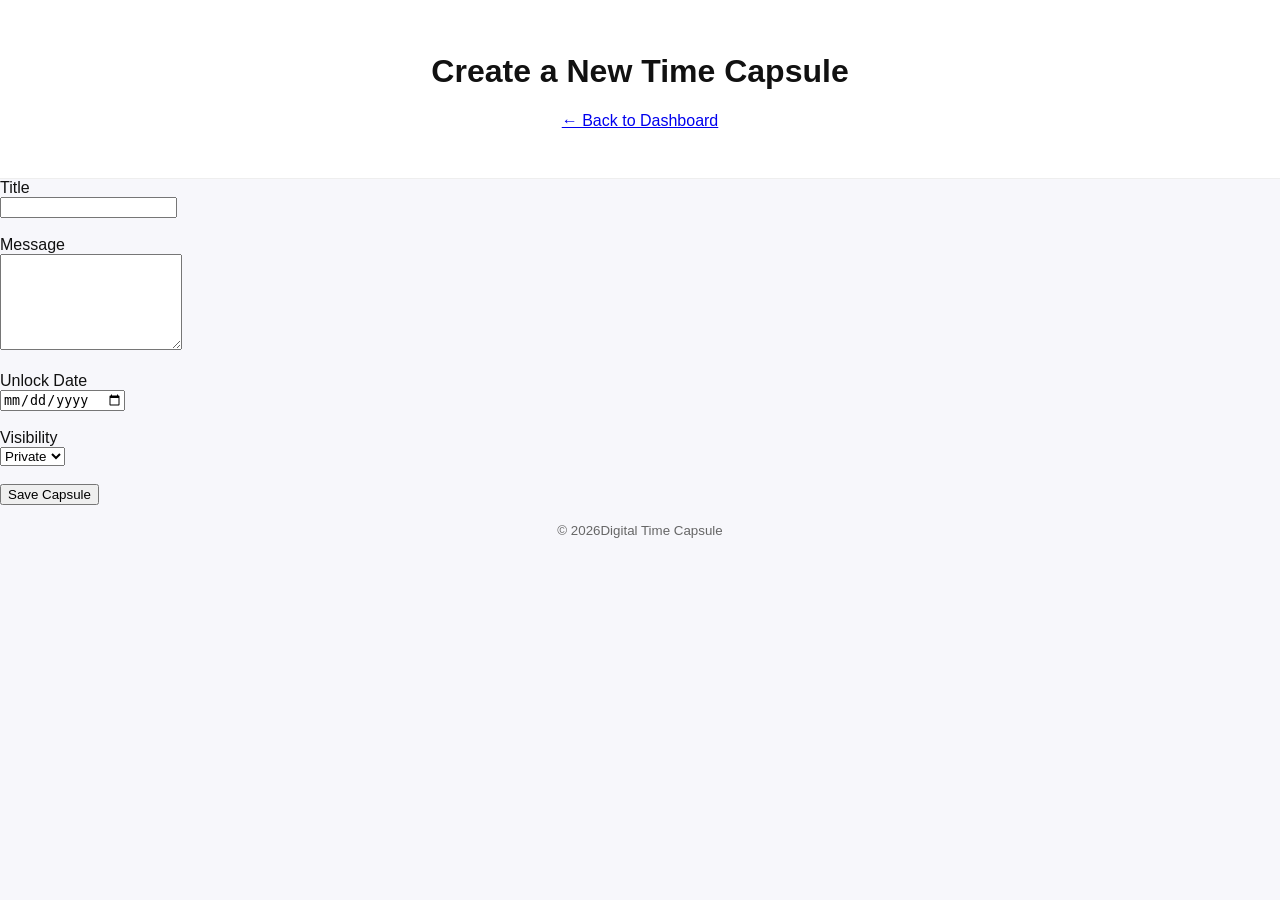
==== public/create_capsule.html @ 771338bb "Add Week 4: Capsule Management (create, edit, lock)" ====
<!DOCTYPE html>
<html lang="en">
<head>
    <meta charset="UTF-8">
    <meta name="viewport" content="width=device-width, initial-scale=1.0">
    <title>Create Capsule</title>
    <link rel="stylesheet" href="css/style.css">
</head>
<body>
    <header>
        <h1>Create a New Time Capsule</h1>
        <p><a href="dashboard.html"> ← Back to Dashboard</a></p>
    </header>

    <main>
        <form action="../src/api/create_capsule.php" method="POST">
        <div>
            <label for="title">Title</label><br>
            <input id="title" type="text" name="title" required>
        </div>
        <br>

        <div>
            <label for="message">Message</label><br>
            <textarea name="message" id="message" rows="6" required></textarea>
        </div>
        <br>

        <div>
            <label for="unlock_date">Unlock Date</label><br>
            <input type="date" id="unlock_date" name="unlock_date" required>
        </div>
        <br>

        <div>
            <label for="visibility">Visibility</label><br>
            <select name="visibility" id="visibility">
                <option value="private">Private</option>
                <option value="shared">Shared</option>
                <option value="public">Public</option>
            </select>
        </div>
        <br>

        <button type="submit">Save Capsule</button>
        </form>
    </main>

    <footer>
        <small>&copy; <span id="year"></span>Digital Time Capsule</small>
    </footer>

    <script>
        document.getElementById('year').textContent = new Date().getFullYear();
    </script>
</body>
</html>
---- public/css/style.css ----
/* Basic Starter style */
:root{--bg:#f7f7fb;--accent:#2b6cb0}
*{box-sizing: border-box}
body{
    font-family: Arial, Helvetica, sans-serif;
    margin: 0;
    background: var(--bg);
    color: #111;
}
header{
    padding: 2rem;
    text-align: center;
    background: #fff;
    border-bottom: 1px solid #eee;
}
.hero{
    padding: 4rem;
    text-align: center;
}
.btn{
    display: inline-block;
    padding: .6rem 1 rem;
    border-radius: 6px;
    background: var(--accent);
    color: #fff;
    text-decoration: none;
}
footer{
    padding: 1rem;
    text-align: center;
    color: #666;
}
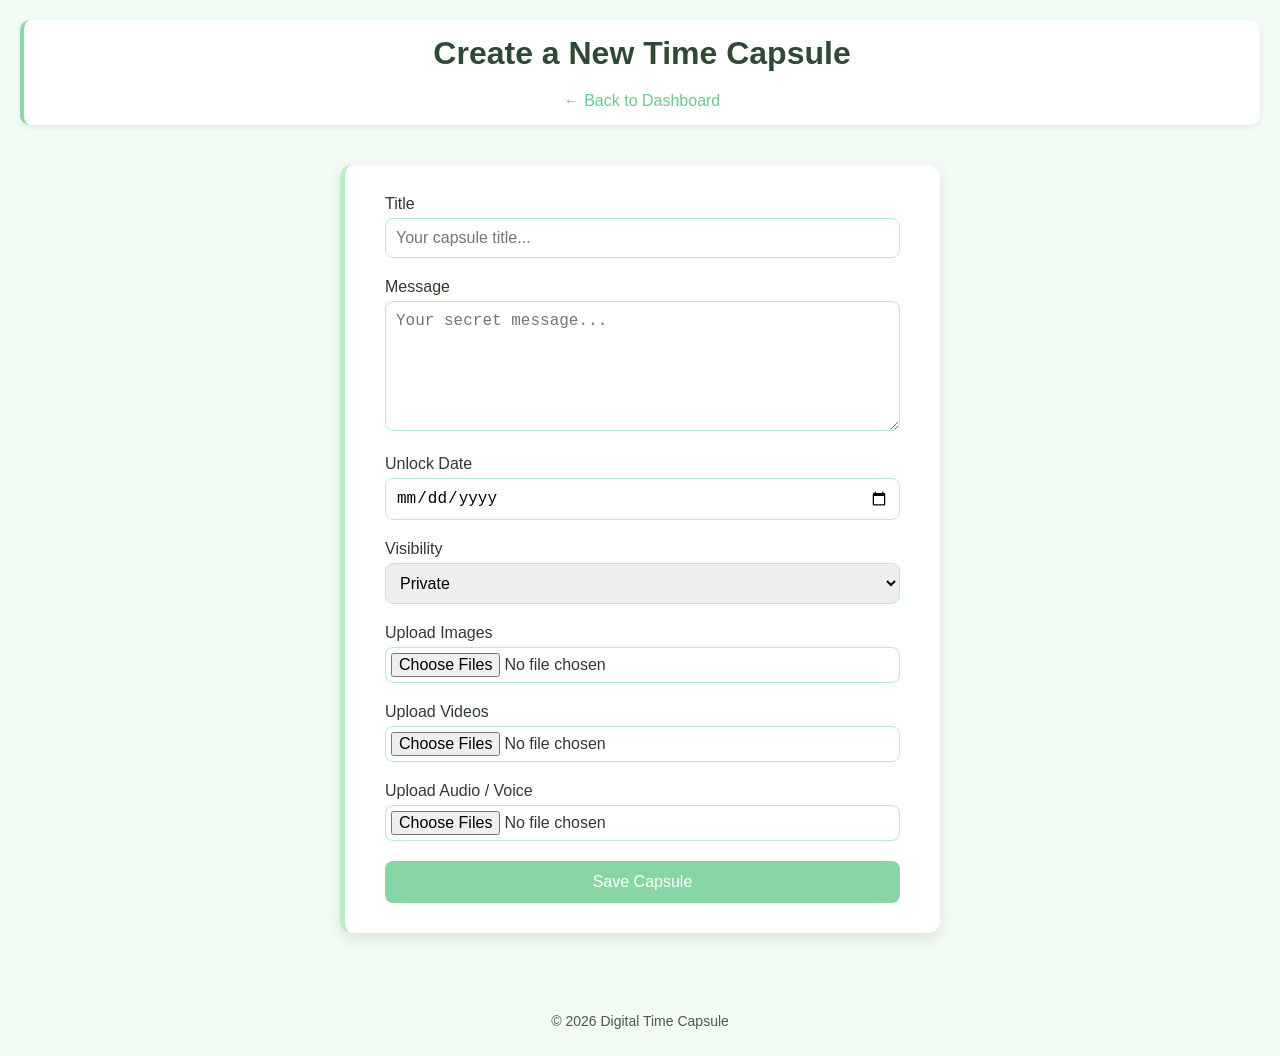
==== commit 3a0e2ba4: "Initial Commit: Week 8 = UI Polish." ====
--- a/public/create_capsule.html
+++ b/public/create_capsule.html
@@ -5,53 +5,162 @@
     <meta name="viewport" content="width=device-width, initial-scale=1.0">
     <title>Create Capsule</title>
     <link rel="stylesheet" href="css/style.css">
+    <style>
+        /* Page-specific overrides */
+        body {
+            background: #f3fbf5;
+            color: #2f3b2f;
+        }
+
+        .main-header, .main-footer {
+            text-align: center;
+        }
+
+        main {
+            display: flex;
+            justify-content: center;
+            margin-top: 40px;
+        }
+
+        .card {
+            background: white;
+            padding: 30px 40px;
+            border-radius: 12px;
+            box-shadow: 0 5px 15px rgba(0,0,0,0.1);
+            max-width: 600px;
+            width: 100%;
+        }
+
+        h1 {
+            margin-bottom: 20px;
+            text-align: center;
+            color: #2e4a34;
+        }
+
+        form div {
+            margin-bottom: 20px;
+        }
+
+        label {
+            font-weight: 500;
+            display: block;
+            margin-bottom: 5px;
+        }
+
+        input, textarea, select {
+            padding: 10px;
+            border-radius: 8px;
+            border: 1px solid #b8edc6;
+            width: 100%;
+            box-sizing: border-box;
+            font-size: 16px;
+        }
+
+        input:focus, textarea:focus, select:focus {
+            outline: none;
+            border-color: #6cc88e;
+            box-shadow: 0 0 5px rgba(108,200,142,0.5);
+        }
+
+        button.btn {
+            width: 100%;
+            padding: 12px;
+            border-radius: 8px;
+            border: none;
+            background: #88d6a5;
+            color: #fff;
+            font-size: 16px;
+            font-weight: 500;
+            cursor: pointer;
+            transition: 0.2s;
+        }
+
+        button.btn:hover {
+            background: #6cc88e;
+        }
+
+        input[type="file"] {
+            padding: 5px;
+        }
+
+        footer {
+            margin-top: 50px;
+            text-align: center;
+            font-size: 14px;
+            color: #4a5b4a;
+        }
+
+        a {
+            color: #6cc88e;
+            text-decoration: none;
+        }
+
+        a:hover {
+            text-decoration: underline;
+        }
+    </style>
 </head>
 <body>
-    <header>
+    <header class="main-header">
         <h1>Create a New Time Capsule</h1>
-        <p><a href="dashboard.html"> ← Back to Dashboard</a></p>
+        <p><a href="dashboard.php">← Back to Dashboard</a></p>
     </header>
 
     <main>
-        <form action="../src/api/create_capsule.php" method="POST">
-        <div>
-            <label for="title">Title</label><br>
-            <input id="title" type="text" name="title" required>
+        <div class="card">
+            <!-- Added enctype for file uploads -->
+            <form action="../src/api/create_capsule.php" method="POST" enctype="multipart/form-data">
+                <div>
+                    <label for="title">Title</label>
+                    <input id="title" type="text" name="title" placeholder="Your capsule title..." required>
+                </div>
+
+                <div>
+                    <label for="message">Message</label>
+                    <textarea id="message" name="message" rows="6" placeholder="Your secret message..." required></textarea>
+                </div>
+
+                <div>
+                    <label for="unlock_date">Unlock Date</label>
+                    <input type="date" id="unlock_date" name="unlock_date" required>
+                </div>
+
+                <div>
+                    <label for="visibility">Visibility</label>
+                    <select id="visibility" name="visibility">
+                        <option value="private">Private</option>
+                        <option value="shared">Shared</option>
+                        <option value="public">Public</option>
+                    </select>
+                </div>
+
+                <!-- Media Upload Section -->
+                <div>
+                    <label for="images">Upload Images</label>
+                    <input type="file" name="images[]" id="images" accept="image/*" multiple>
+                </div>
+
+                <div>
+                    <label for="videos">Upload Videos</label>
+                    <input type="file" name="videos[]" id="videos" accept="video/*" multiple>
+                </div>
+
+                <div>
+                    <label for="audio">Upload Audio / Voice</label>
+                    <input type="file" name="audio[]" id="audio" accept="audio/*" multiple>
+                </div>
+
+                <button type="submit" class="btn">Save Capsule</button>
+            </form>
         </div>
-        <br>
-
-        <div>
-            <label for="message">Message</label><br>
-            <textarea name="message" id="message" rows="6" required></textarea>
-        </div>
-        <br>
-
-        <div>
-            <label for="unlock_date">Unlock Date</label><br>
-            <input type="date" id="unlock_date" name="unlock_date" required>
-        </div>
-        <br>
-
-        <div>
-            <label for="visibility">Visibility</label><br>
-            <select name="visibility" id="visibility">
-                <option value="private">Private</option>
-                <option value="shared">Shared</option>
-                <option value="public">Public</option>
-            </select>
-        </div>
-        <br>
-
-        <button type="submit">Save Capsule</button>
-        </form>
     </main>
 
-    <footer>
-        <small>&copy; <span id="year"></span>Digital Time Capsule</small>
+    <footer class="main-footer">
+        &copy; <span id="year"></span> Digital Time Capsule
     </footer>
 
     <script>
         document.getElementById('year').textContent = new Date().getFullYear();
     </script>
 </body>
-</html>+</html>
--- a/public/css/style.css
+++ b/public/css/style.css
@@ -1,32 +1,161 @@
-/* Basic Starter style */
-:root{--bg:#f7f7fb;--accent:#2b6cb0}
-*{box-sizing: border-box}
-body{
-    font-family: Arial, Helvetica, sans-serif;
+/* ===== GLOBAL RESETS ===== */
+* {
     margin: 0;
-    background: var(--bg);
-    color: #111;
+    padding: 0;
+    box-sizing: border-box;
 }
-header{
-    padding: 2rem;
-    text-align: center;
-    background: #fff;
-    border-bottom: 1px solid #eee;
+
+body {
+    font-family: "Poppins", Arial, sans-serif;
+    background: #f3fbf5; /* soft mint background */
+    color: #2f3b2f; /* deep muted green */
+    padding: 20px;
 }
-.hero{
-    padding: 4rem;
+
+/* ===== NAVBAR ===== */
+.main-header {
+    background: #ffffff;
+    padding: 15px 25px;
+    box-shadow: 0 2px 6px rgba(0,0,0,0.08);
+    margin-bottom: 25px;
+    border-radius: 10px;
+    border-left: 4px solid #8dd6a7; /* pastel green accent */
     text-align: center;
 }
-.btn{
-    display: inline-block;
-    padding: .6rem 1 rem;
-    border-radius: 6px;
-    background: var(--accent);
+
+.navbar {
+    display: inline-flex;
+    gap: 25px;
+    font-size: 16px;
+}
+
+.navbar a {
+    text-decoration: none;
+    color: #4a5b4a;
+    font-weight: 500;
+    transition: 0.2s;
+}
+
+.navbar a:hover {
+    color: #6ecf8a;
+}
+
+.navbar .logout {
+    color: #cf4444;
+}
+
+/* ===== PAGE TITLES ===== */
+h1, h2 {
+    margin-bottom: 15px;
+    color: #2e4a34;
+    text-align: center;
+}
+
+/* ===== CARDS ===== */
+.card {
+    background: white;
+    padding: 25px 30px;
+    border-radius: 12px;
+    box-shadow: 0 3px 10px rgba(0,0,0,0.07);
+    margin-bottom: 30px;
+    border-left: 5px solid #b8edc6;
+    max-width: 500px;
+    margin-left: auto;
+    margin-right: auto;
+}
+
+/* ===== BUTTONS ===== */
+button, .btn {
+    padding: 12px;
+    border-radius: 8px;
+    border: none;
+    background: #88d6a5;
     color: #fff;
+    font-weight: 500;
+    cursor: pointer;
+    transition: 0.2s;
+    width: 100%;
+    display: block;
+    margin-top: 10px;
+}
+
+button:hover, .btn:hover {
+    background: #6cc88e;
+}
+
+/* Danger button */
+.btn-danger {
+    background: #d96363;
+}
+
+.btn-danger:hover {
+    background: #c14f4f;
+}
+
+/* ===== TABLES ===== */
+table {
+    width: 100%;
+    border-collapse: collapse;
+    margin-top: 15px;
+    background: white;
+    border-radius: 10px;
+    overflow: hidden;
+}
+
+table th {
+    background: #e2f7e9;
+    padding: 12px;
+    text-align: left;
+    color: #355b3e;
+}
+
+table td {
+    padding: 12px;
+    border-bottom: 1px solid #e8f2ea;
+}
+
+table tr:hover {
+    background: #f2fbf5;
+}
+
+/* ===== NOTIFICATIONS ===== */
+.notification {
+    padding: 12px;
+    background: white;
+    border-radius: 10px;
+    margin-bottom: 10px;
+    display: flex;
+    justify-content: space-between;
+    align-items: center;
+    box-shadow: 0 2px 6px rgba(0,0,0,0.05);
+}
+
+.notification.new {
+    border-left: 5px solid #7edfa3;
+    background: #e7fdf0;
+}
+
+/* ===== LINKS ===== */
+a {
+    color: #6cc88e;
     text-decoration: none;
 }
-footer{
-    padding: 1rem;
-    text-align: center;
-    color: #666;
-}+
+a:hover {
+    text-decoration: underline;
+}
+
+/* ===== FORM GROUPS ===== */
+.form-group {
+    width: 100%;
+    margin-bottom: 15px;
+}
+
+.form-group label {
+    display: block;
+    margin-bottom: 5px;
+    font-weight: 500;
+}
+
+/* =====*
+
